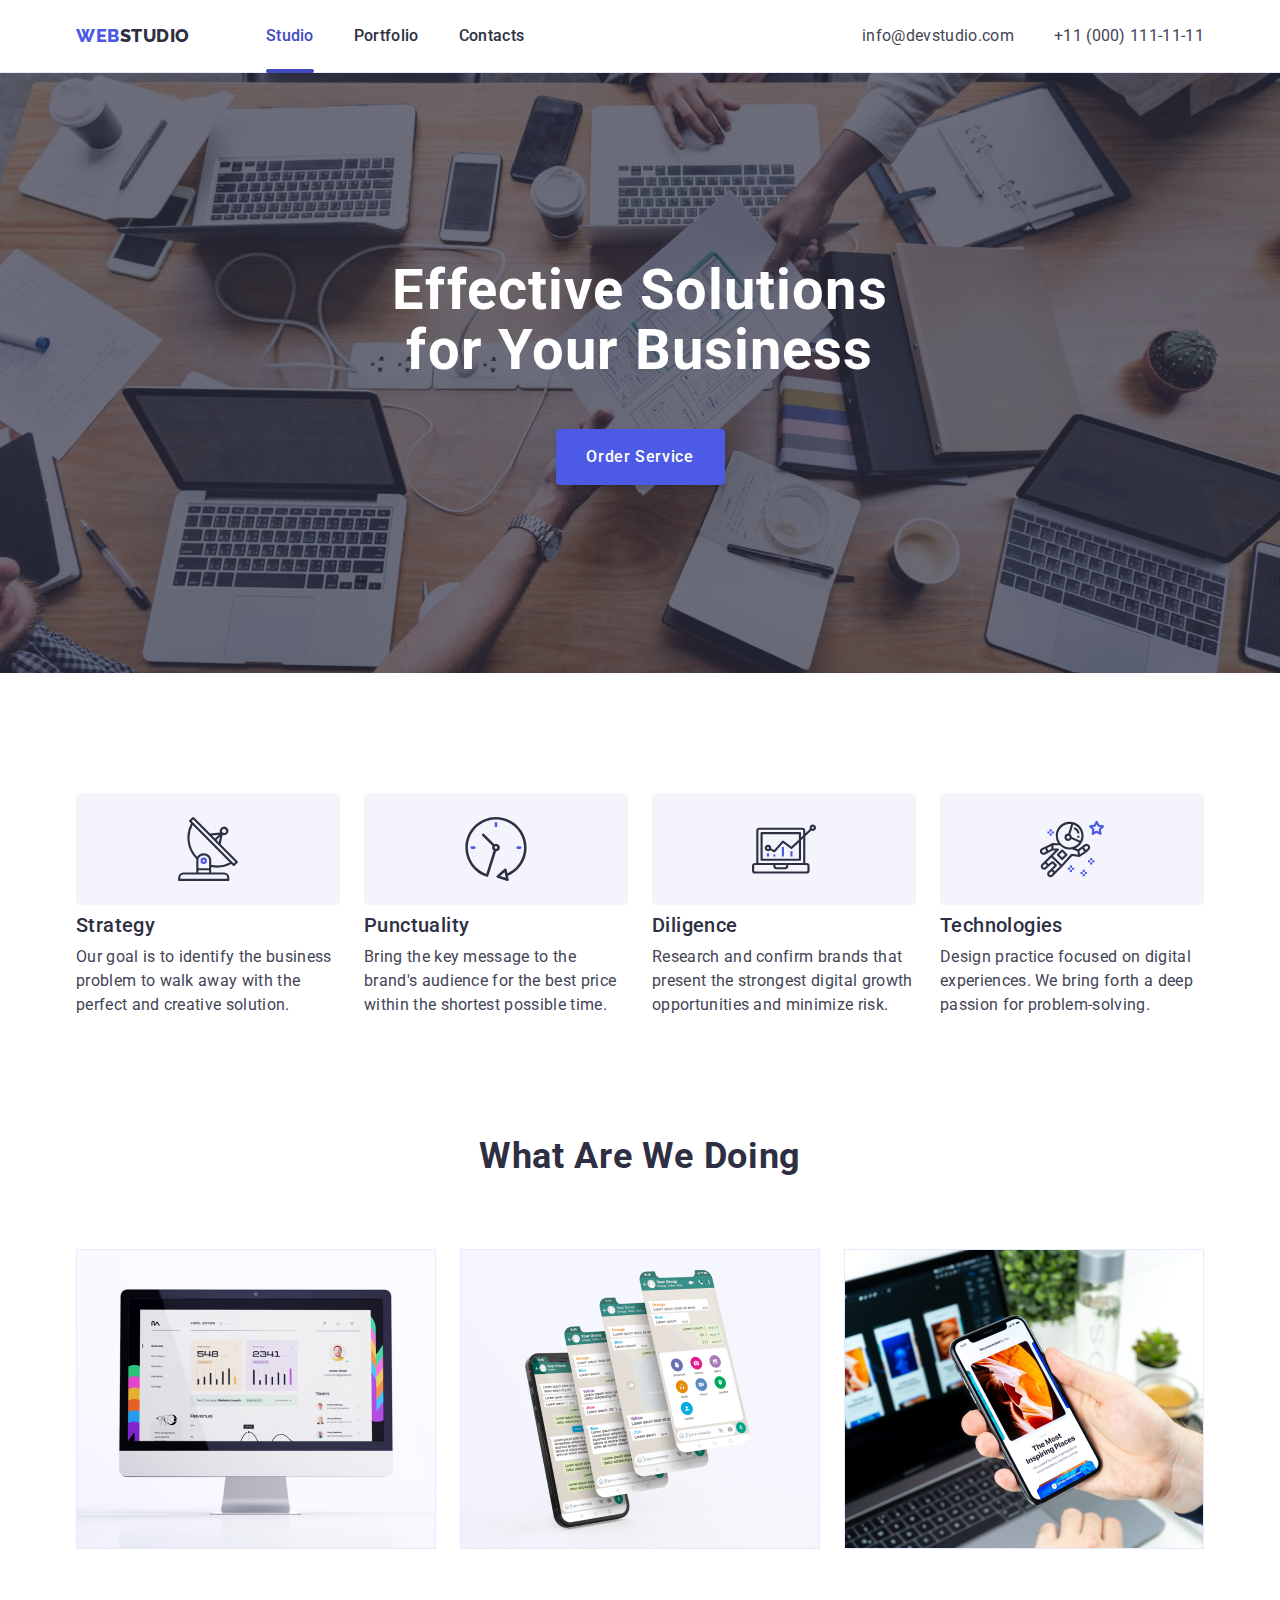
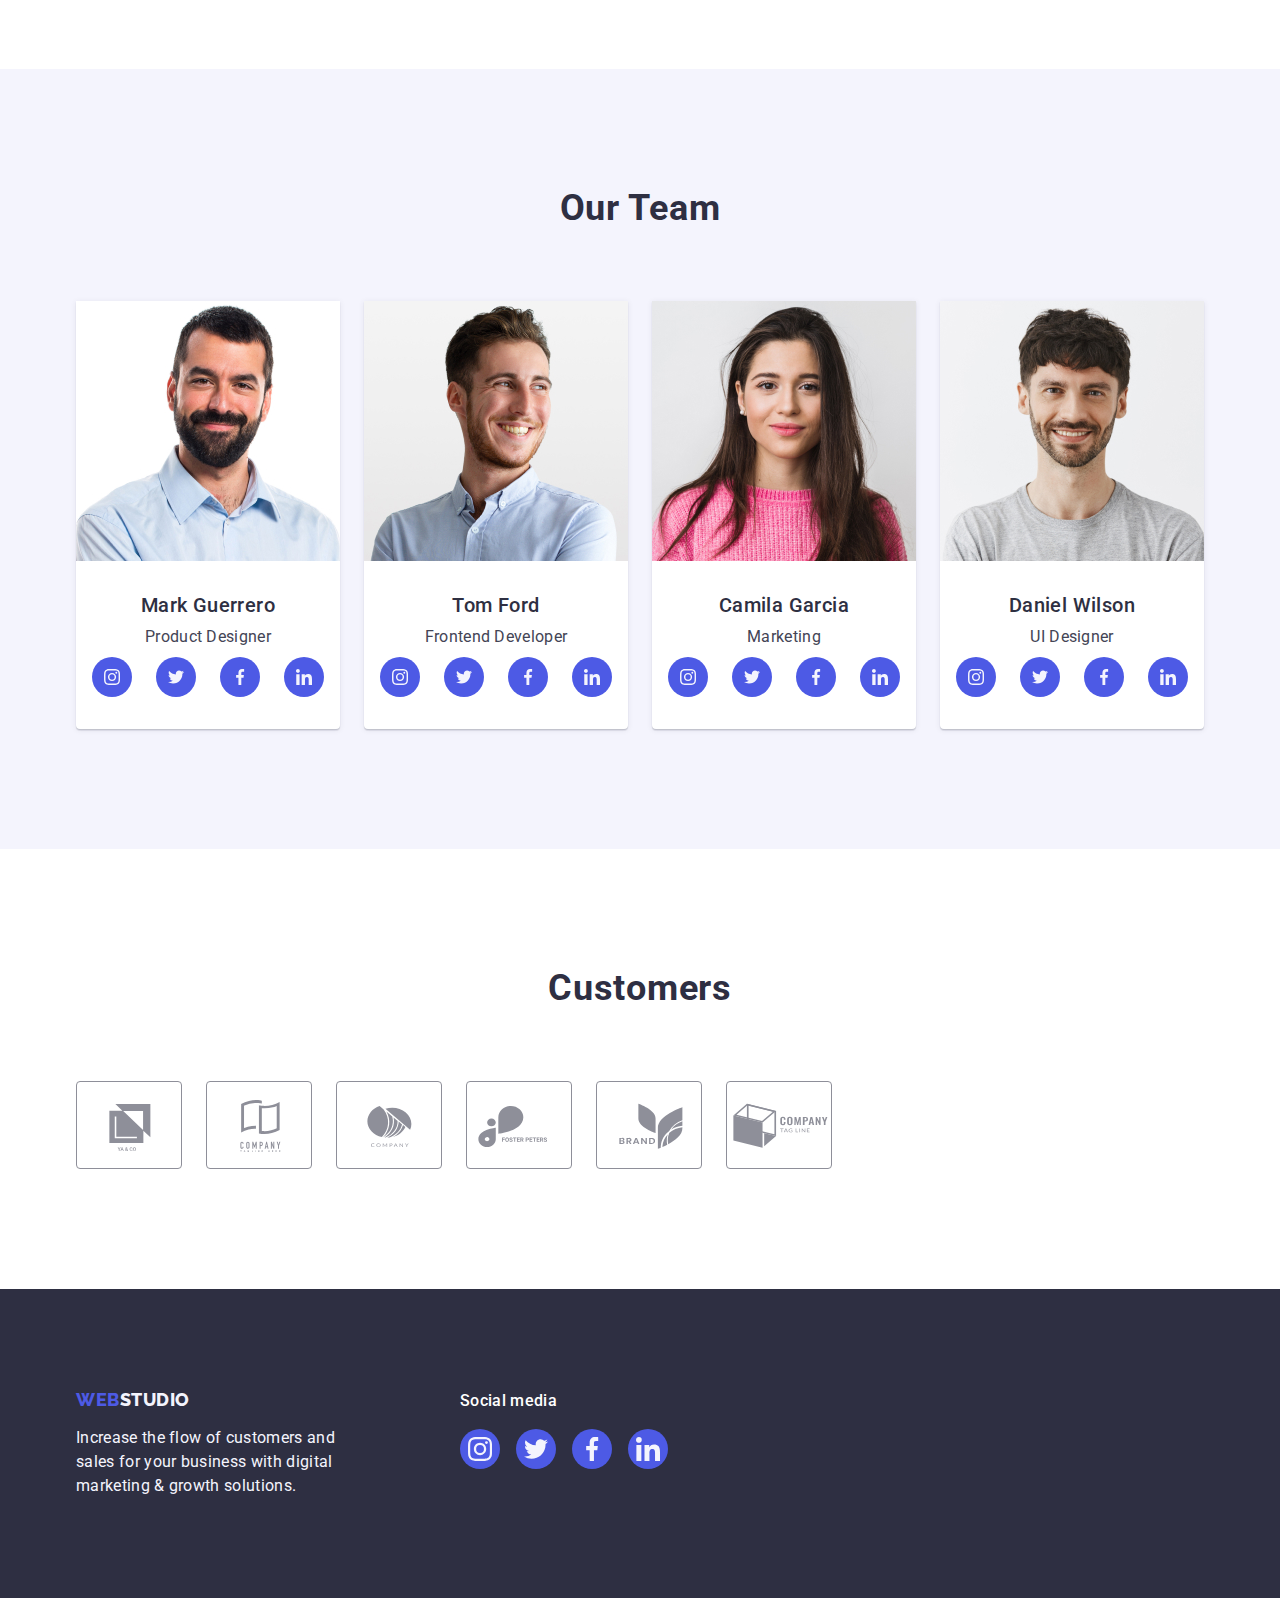
==== index.html @ c218611a "Initial commit" ====
<!DOCTYPE html>
<html lang="en">
  <head>
    <meta charset="UTF-8" />
    <meta http-equiv="X-UA-Compatible" content="IE=edge" />
    <meta name="viewport" content="width=device-width, initial-scale=1.0" />
    <link rel="stylesheet" href="https://cdnjs.cloudflare.com/ajax/libs/modern-normalize/1.0.0/modern-normalize.min.css" />
    <link rel="preconnect" href="https://fonts.googleapis.com">
    <link rel="preconnect" href="https://fonts.gstatic.com" crossorigin>
    <link href="https://fonts.googleapis.com/css2?family=Raleway:wght@800&family=Roboto:wght@400;500;700;900&display=swap" rel="stylesheet">
    <link rel="stylesheet" href="./css/styles.css">
    <title>Studio</title>
  </head>
  <body>
    <header class="header">
      <div class="container-header container">
      <nav class="header-navigation">
        <a class="header-logo link" href="./index.html">Web<span class="header-web">Studio</span></a>
        <ul class="header-list list">
          <li class="header-item"><a class="header-link link current" href="./index.html">Studio</a></li>
          <li class="header-item"><a class="header-link link" href="./portfolio.html">Portfolio</a></li>
          <li class="header-item"><a class="header-link link" href="">Contacts</a></li>
        </ul>
      </nav>
      <address class="header-address">
        <ul class="header-address-list list">
          <li class="header-address-item"><a class="header-address-link link" href="mailto:info@devstudio.com">info@devstudio.com</a></li>
          <li class="header-address-item"><a class="header-address-link link" href="tel:+110001111111">+11 (000) 111-11-11</a></li>
        </ul>
      </address>
      </div>
    </header>
    <main>
      <section class="hero">
        <div class="container">
        <h1 class="hero-text">Effective Solutions for Your Business</h1>
        <button type="button" class="studio-btn" data-modal-open>Order Service</button>
        </div>
      </section>
      <section class="criteria">
        <div class="container">
        <h2 class="visually-hidden">Criteria</h2>
        <ul class="criteria-list list">
          <li class="criteria-item">
            <div class="criteria-icon">
              <svg class="criteria-icon-item" width="64" height="64">
                <use href="./images/icons.svg#icon-antenna"></use>
              </svg>
            </div>
            <h3 class="criteria-text-top">Strategy</h3>
            <p class="criteria-text-bottom">
              Our goal is to identify the business problem to walk away with the
              perfect and creative solution.
            </p>
          </li>
          <li class="criteria-item">
            <div class="criteria-icon">
              <svg class="criteria-icon-item" width="64" height="64">
                <use href="./images/icons.svg#icon-clock"></use>
              </svg>
            </div>
            <h3 class="criteria-text-top">Punctuality</h3>
            <p class="criteria-text-bottom">
              Bring the key message to the brand's audience for the best price
              within the shortest possible time.
            </p>
          </li>
          <li class="criteria-item">
            <div class="criteria-icon">
              <svg class="criteria-icon-item" width="64" height="64">
                <use href="./images/icons.svg#icon-diagram"></use>
              </svg>
            </div>
            <h3 class="criteria-text-top">Diligence</h3>
            <p class="criteria-text-bottom">
              Research and confirm brands that present the strongest digital
              growth opportunities and minimize risk.
            </p>
          </li>
          <li class="criteria-item">
            <div class="criteria-icon">
              <svg class="criteria-icon-item" width="64" height="64">
                <use href="./images/icons.svg#icon-astronaut"></use>
              </svg>
            </div>
            <h3 class="criteria-text-top">Technologies</h3>
            <p class="criteria-text-bottom">
              Design practice focused on digital experiences. We bring forth a
              deep passion for problem-solving.
            </p>
          </li>
        </ul>
        </div>
      </section>
      <section class="works">
        <div class="container">
        <h2 class="works-text">What are we doing</h2>
        <ul class="works-list list">
          <li class="works-list-item">
            <img
              src="./images/img1.jpg"
              alt="Application on a computer"
              width="360"
            />
          </li>
          <li class="works-list-item">
            <img src="./images/img2.jpg" alt="Chat on the phone" width="360" />
          </li>
          <li class="works-list-item">
            <img
              src="./images/img3.jpg"
              alt="Open site on the phone"
              width="360"
            />
          </li>
        </ul>
        </div>
      </section>
      <section class="ourteam">
        <div class="container">
        <h2 class="ourteam-text-top">Our Team</h2>
        <ul class="ourteam-list list">
          <li class="ourteam-item">
            <img src="./images/img4.jpg" alt="Mark Guerrero" width="264" />
            <div class="container-workers">
            <h3 class="ourteam-text">Mark Guerrero</h3>
            <p class="ourteam-text-bottom">Product Designer</p>
            <ul class="ourteam-soc-list list">
              <li class="ourteam-soc-item">
                <a href="" 
                class="ourteam-soc-link link" 
                target="_blank" 
                rel="noopener noreferrer">
                <svg class="ourteam-soc-icon" width="16" height="16">
                  <use href="./images/icons.svg#icon-instagram"></use>
                </svg>
              </a>
              </li>
              <li class="ourteam-soc-item">
              <a href="" 
                class="ourteam-soc-link link" 
                target="_blank" 
                rel="noopener noreferrer">
                <svg class="ourteam-soc-icon" width="16" height="16">
                  <use href="./images/icons.svg#icon-twitter"></use>
                </svg>
              </a>
              </li>
              <li class="ourteam-soc-item">
                <a href="" 
                class="ourteam-soc-link link" 
                target="_blank" 
                rel="noopener noreferrer">
                <svg class="ourteam-soc-icon" width="16" height="16">
                  <use href="./images/icons.svg#icon-facebook"></use>
                </svg>
              </a>
              </li>
              <li class="ourteam-soc-item">
                <a href="" 
                class="ourteam-soc-link link" 
                target="_blank" 
                rel="noopener noreferrer">
                <svg class="ourteam-soc-icon" width="16" height="16">
                  <use href="./images/icons.svg#icon-linkedin"></use>
                </svg>
              </a>
              </li>
            </ul>
            </div>
          </li>
          <li class="ourteam-item">
            <img src="./images/img5.jpg" alt="Tom Ford" width="264" />
            <div class="container-workers">
            <h3 class="ourteam-text">Tom Ford</h3>
            <p class="ourteam-text-bottom">Frontend Developer</p>
            <ul class="ourteam-soc-list list">
              <li class="ourteam-soc-item">
                <a href="" class="ourteam-soc-link link" target="_blank" rel="noopener noreferrer">
                  <svg class="ourteam-soc-icon" width="16" height="16">
                    <use href="./images/icons.svg#icon-instagram"></use>
                  </svg>
                </a>
              </li>
              <li class="ourteam-soc-item">
                <a href="" class="ourteam-soc-link link" target="_blank" rel="noopener noreferrer">
                  <svg class="ourteam-soc-icon" width="16" height="16">
                    <use href="./images/icons.svg#icon-twitter"></use>
                  </svg>
                </a>
              </li>
              <li class="ourteam-soc-item">
                <a href="" class="ourteam-soc-link link" target="_blank" rel="noopener noreferrer">
                  <svg class="ourteam-soc-icon" width="16" height="16">
                    <use href="./images/icons.svg#icon-facebook"></use>
                  </svg>
                </a>
              </li>
              <li class="ourteam-soc-item">
                <a href="" class="ourteam-soc-link link" target="_blank" rel="noopener noreferrer">
                  <svg class="ourteam-soc-icon" width="16" height="16">
                    <use href="./images/icons.svg#icon-linkedin"></use>
                  </svg>
                </a>
              </li>
            </ul>
            </div>
          </li>
          <li class="ourteam-item">
            <img src="./images/img6.jpg" alt="Camila Garcia" width="264" />
            <div class="container-workers">
            <h3 class="ourteam-text">Camila Garcia</h3>
            <p class="ourteam-text-bottom">Marketing</p>
            <ul class="ourteam-soc-list list">
              <li class="ourteam-soc-item">
                <a href="" class="ourteam-soc-link link" target="_blank" rel="noopener noreferrer">
                  <svg class="ourteam-soc-icon" width="16" height="16">
                    <use href="./images/icons.svg#icon-instagram"></use>
                  </svg>
                </a>
              </li>
              <li class="ourteam-soc-item">
                <a href="" class="ourteam-soc-link link" target="_blank" rel="noopener noreferrer">
                  <svg class="ourteam-soc-icon" width="16" height="16">
                    <use href="./images/icons.svg#icon-twitter"></use>
                  </svg>
                </a>
              </li>
              <li class="ourteam-soc-item">
                <a href="" class="ourteam-soc-link link" target="_blank" rel="noopener noreferrer">
                  <svg class="ourteam-soc-icon" width="16" height="16">
                    <use href="./images/icons.svg#icon-facebook"></use>
                  </svg>
                </a>
              </li>
              <li class="ourteam-soc-item">
                <a href="" class="ourteam-soc-link link" target="_blank" rel="noopener noreferrer">
                  <svg class="ourteam-soc-icon" width="16" height="16">
                    <use href="./images/icons.svg#icon-linkedin"></use>
                  </svg>
                </a>
              </li>
            </ul>
            </div>
          </li>
          <li class="ourteam-item">
            <img src="./images/img7.jpg" alt="Daniel Wilson" width="264" />
            <div class="container-workers">
            <h3 class="ourteam-text">Daniel Wilson</h3>
            <p class="ourteam-text-bottom">UI Designer</p>
            <ul class="ourteam-soc-list list">
              <li class="ourteam-soc-item">
                <a href="" class="ourteam-soc-link link" target="_blank" rel="noopener noreferrer">
                  <svg class="ourteam-soc-icon" width="16" height="16">
                    <use href="./images/icons.svg#icon-instagram"></use>
                  </svg>
                </a>
              </li>
              <li class="ourteam-soc-item">
                <a href="" class="ourteam-soc-link link" target="_blank" rel="noopener noreferrer">
                  <svg class="ourteam-soc-icon" width="16" height="16">
                    <use href="./images/icons.svg#icon-twitter"></use>
                  </svg>
                </a>
              </li>
              <li class="ourteam-soc-item">
                <a href="" class="ourteam-soc-link link" target="_blank" rel="noopener noreferrer">
                  <svg class="ourteam-soc-icon" width="16" height="16">
                    <use href="./images/icons.svg#icon-facebook"></use>
                  </svg>
                </a>
              </li>
              <li class="ourteam-soc-item">
                <a href="" class="ourteam-soc-link link" target="_blank" rel="noopener noreferrer">
                  <svg class="ourteam-soc-icon" width="16" height="16">
                    <use href="./images/icons.svg#icon-linkedin"></use>
                  </svg>
                </a>
              </li>
            </ul>
            </div>
          </li>
        </ul>
        </div>
      </section>
      <section class="customers">
        <div class="container">
        <h2 class="customers-text">Customers</h2>
            <ul class="customers-list list">
              <li class="customers-item">
                <a href="" class="customers-link link" target="_blank" rel="noopener noreferrer">
                  <svg class="customers-icon" width="104" height="56">
                    <use href="./images/icons.svg#icon-Logo"></use>
                  </svg>
                </a>
              </li>
              <li class="customers-item">
                <a href="" class="customers-link link" target="_blank" rel="noopener noreferrer">
                  <svg class="customers-icon" width="104" height="56">
                    <use href="./images/icons.svg#icon-Logo-1"></use>
                  </svg>
                </a>
              </li>
              <li class="customers-item">
                <a href="" class="customers-link link" target="_blank" rel="noopener noreferrer">
                  <svg class="customers-icon" width="104" height="56">
                    <use href="./images/icons.svg#icon-Logo-2"></use>
                  </svg>
                </a>
              </li>
              <li class="customers-item">
                <a href="" class="customers-link link" target="_blank" rel="noopener noreferrer">
                  <svg class="customers-icon" width="104" height="56">
                    <use href="./images/icons.svg#icon-Logo-3"></use>
                  </svg>
                </a>
              </li>
              <li class="customers-item">
                <a href="" class="customers-link link" target="_blank" rel="noopener noreferrer">
                  <svg class="customers-icon" width="104" height="56">
                    <use href="./images/icons.svg#icon-Logo-4"></use>
                  </svg>
                </a>
              </li>
              <li class="customers-item">
                <a href="" class="customers-link link" target="_blank" rel="noopener noreferrer">
                  <svg class="customers-icon" width="104" height="56">
                    <use href="./images/icons.svg#icon-Logo-5"></use>
                  </svg>
                </a>
              </li>
            </ul>
        </div>
      </section>
    </main>
    <footer class="footer">
      <div class="container-footer container">
      <div class="container-footer-logo">
      <a class="footer-logo link" href="./index.html">Web<span class="footer-web">Studio</span></a>
      <p class="footer-text">
        Increase the flow of customers and sales for your business with digital
        marketing & growth solutions.
      </p>
      </div>
      <div class="container-footer-social">
      <p class="footer-text-bottom">Social media</p>
            <ul class="footer-soc-list list">
              <li class="footer-soc-item">
                <a href="" class="footer-soc-link link" target="_blank" rel="noopener noreferrer">
                  <svg class="footer-soc-icon" width="24" height="24">
                    <use href="./images/icons.svg#icon-instagram"></use>
                  </svg>
                </a>
              </li>
              <li class="footer-soc-item">
                <a href="" class="footer-soc-link link" target="_blank" rel="noopener noreferrer">
                  <svg class="footer-soc-icon" width="24" height="24">
                    <use href="./images/icons.svg#icon-twitter"></use>
                  </svg>
                </a>
              </li>
              <li class="footer-soc-item">
                <a href="" class="footer-soc-link link" target="_blank" rel="noopener noreferrer">
                  <svg class="footer-soc-icon" width="24" height="24">
                    <use href="./images/icons.svg#icon-facebook"></use>
                  </svg>
                </a>
              </li>
              <li class="footer-soc-item">
                <a href="" class="footer-soc-link link" target="_blank" rel="noopener noreferrer">
                  <svg class="footer-soc-icon" width="24" height="24">
                    <use href="./images/icons.svg#icon-linkedin"></use>
                  </svg>
                </a>
              </li>
            </ul>
      </div>
      </div>
    </footer>
    <div class="backdrop is-hidden" data-modal>
      <div class="modal">
        <button type="button" class="modal-close" data-modal-close>
          <svg class="modal-icon" width="8" height="8">
          <use href="./images/icons.svg#icon-close"></use>
        </svg>
      </button>
      </div>
    </div>
    <script src="./js/modal.js"></script>
  </body>
</html>
---- css/styles.css ----
:root {
    --title-color:#2E2F42;
    --logo-color: #4D5AE5;
    --white-color: #FFFFFF;
    --text-color: #F4F4FD;
    --background-color: #404BBF;
    --adress-color: #434455;
    --btn-color: #e7e9fc;
    --customers-color: #8E8F99;
    --footer-icon: #31D0AA;
    --modal-color: #FCFCFC;
}
body {
    font-family: 'Roboto', sans-serif;
    background-color: var(--white-color);
    color: var(--adress-color);
}
p, h1, h2, h3, h4, h5, h6 {
    margin: 0;
}
ul, ol {
    margin: 0;
    padding: 0;
}
img {
    display: block;
    max-width: 100%;
    height: auto;
}
.visually-hidden {
    position: absolute;
    width: 1px;
    height: 1px;
    margin: -1px;
    border: 0;
    padding: 0;
    white-space: nowrap;
    clip-path: inset(100%);
    clip: rect(0 0 0 0);
    overflow: hidden;
}
.list {
    list-style: none;
}
.link {
    text-decoration: none;
}
/* Header */
.header {
    border-bottom: 1px solid var(--btn-color);
    box-shadow: 0px 2px 1px rgba(46, 47, 66, 0.08), 0px 1px 1px rgba(46, 47, 66, 0.16), 0px 1px 6px rgba(46, 47, 66, 0.08);
}
.container-header {
    display: flex;
    align-items: center;
}
.header-navigation {
    display: flex;
    align-items: center;
}
.header-item:last-child {
    margin-right: 0;
}
.container{
    width: 1158px;
    padding-left: 15px;
    padding-right: 15px;
    margin: 0 auto;
}
.header-logo {
    margin-right: 76px;
    font-family: 'Raleway', sans-serif;
    font-weight: 800;
    font-size: 18px;
    line-height: 1.17;
    letter-spacing: 0.03em;
    text-transform: uppercase;
    color: var(--logo-color);
    padding: 24px 0;
}
.header-web {
    font-family: 'Raleway', sans-serif;
    font-weight: 800;
    font-size: 18px;
    line-height: 1.17;
    letter-spacing: 0.03em;
    text-transform: uppercase;
    color: var(--title-color);
}
.header-link {
    font-weight: 500;
    font-size: 16px;
    line-height: 1.5;
    letter-spacing: 0.02em;
    color: var(--title-color);
    padding: 24px 0;
    display: block;
    position: relative;
    transition: color 250ms cubic-bezier(0.4, 0, 0.2, 1);
}
.header-link.current:after {
    content: '';
    position: absolute;
    width: 100%;
    left: 0;
    bottom: -1px;
    height: 4px;
    background-color: var(--background-color);
    border-radius: 2px;
}
.header-list{
    display: flex;
    gap: 40px;
}
/* Navigation */
.header-link:hover, .header-link:focus, .header-link.current {
    color:var(--background-color);
}
.header-address-list {
    display: flex;
    gap: 40px;
}
.header-address{
    display: flex;
    margin-left: auto;
    font-style: normal;
    
}
.header-address-link {
    font-size: 16px;
    line-height: 1.5;
    letter-spacing: 0.02em;
    color: var(--adress-color);
    transition: color 250ms cubic-bezier(0.4, 0, 0.2, 1);
}
.header-address-link:hover, .header-address-link:focus {
    color: var(--background-color); 
}
/* Hero */
.hero {
    max-width: 1440px;
    padding: 188px 0;
    margin-left: auto;
    margin-right: auto;
    min-height: 600px;
    background: var(--title-color);
    padding-top: 188px;
    background-image: linear-gradient(rgba(46, 47, 66, 0.7), rgba(46, 47, 66, 0.7)), url(../images/hero-bg.jpg);
    background-repeat: no-repeat;
    background-position: center;
    background-size: cover;
}
.hero-text {
    max-width: 496px;
    font-size: 56px;
    line-height: 1.07;
    letter-spacing: 0.02em;
    color: var(--white-color);
    text-align: center;
    margin: 0 auto;
}
.studio-btn {
    display: block;
    margin: 0 auto;
    margin-top: 48px;
    min-width: 169px;
    height: 56px;
    border: none;
    font-family: inherit;
    font-weight: 500;
    font-size: 16px;
    line-height: 1.5;
    letter-spacing: 0.04em;
    color: var(--white-color);
    background-color: var(--logo-color);
    cursor: pointer;
    box-shadow: 0px 4px 4px rgba(0, 0, 0, 0.15);
    border-radius: 4px;
    transition: background-color 250ms cubic-bezier(0.4, 0, 0.2, 1);
}
.studio-btn:hover, .studio-btn:focus {
    background: var(--background-color);
    transition: background-color 250ms cubic-bezier(0.4, 0, 0.2, 1);
}


/* Criteria */
.criteria {
    padding: 120px 0;
}
.criteria-list {
    display: flex;
    align-items: flex-start;
    gap: 24px;
}
.criteria-item {
    width: calc((100% - 72px) / 4);
}
.criteria-icon {
    display: flex;
    align-items: center;
    justify-content: center;
    height: 112px;
    background-color: var(--text-color);
    border-radius: 4px;
    margin-bottom: 8px;
}
.criteria-text-top {
    font-weight: 500;
    font-size: 20px;
    line-height: 1.2;
    letter-spacing: 0.02em;
    color: var(--title-color);
    margin-bottom: 8px;
}
.criteria-text-bottom {
    font-size: 16px;
    line-height: 1.5;
    letter-spacing: 0.02em;
}
/* Works */
.works {
    padding-bottom: 120px;
}
.container-workers {
    padding: 32px 16px;
}
.works-text {
    margin-bottom: 72px;
    font-weight: 700;
    font-size: 36px;
    line-height: 1.11;
    text-align: center;
    letter-spacing: 0.02em;
    text-transform: capitalize;
    color: var(--title-color);
}
.works-list {
    display: flex;
    gap: 24px;
}
.works-list-item {
    width: calc((100%-48px)/3);
}
/* Our Team */
.ourteam {
    background: var(--text-color);
    padding: 120px 0;
}
.ourteam-text-top {
    margin-bottom: 72px;
    font-size: 36px;
    line-height: 1.11;
    text-align: center;
    letter-spacing: 0.02em;
    text-transform: capitalize;
    color: var(--title-color);
}
.ourteam-list {
    display: flex;
    gap: 24px;
}
.ourteam-item {
    width: calc((100% - 72px) / 4);
    border-radius: 0px 0px 4px 4px;
    background: var(--white-color);
    box-shadow: 0px 1px 6px rgba(46, 47, 66, 0.08), 0px 1px 1px rgba(46, 47, 66, 0.16), 0px 2px 1px rgba(46, 47, 66, 0.08);
    border-radius: 0px 0px 4px 4px;
    transition: background-color 250ms cubic-bezier(0.4, 0, 0.2, 1);
}
.ourteam-text {
    margin-bottom: 8px;
    font-weight: 500;
    font-size: 20px;
    line-height: 1.2;
    text-align: center;
    letter-spacing: 0.02em;
    color: var(--title-color);
}
.ourteam-text-bottom {
    font-size: 16px;
    line-height: 1.5;
    text-align: center;
    letter-spacing: 0.02em;
    margin-bottom: 8px;
}
.ourteam-soc-list {
    display: flex;
    justify-content: center;
    gap: 24px;
}
.ourteam-soc-item {
    width: 40px;
    height: 40px;
}
.ourteam-soc-icon {
    fill: var(--text-color);
}
.ourteam-soc-link {
    width: 100%;
    height: 100%;
    background-color: var(--logo-color);
    border-radius: 50%;
    display: flex;
    align-items: center;
    justify-content: center;
    transition: background-color 250ms cubic-bezier(0.4, 0, 0.2, 1);
}
.ourteam-soc-link:hover, .ourteam-soc-link:focus {
    background-color: var(--background-color);
}
/* Customers */
.customers {
    padding: 120px 0;
}
.customers-text {
    margin-bottom: 72px;
    font-size: 36px;
    line-height: 1.11;
    text-align: center;
    letter-spacing: 0.02em;
    text-transform: capitalize;
    color: var(--title-color);
}
.customers-list {
    display: flex;
    gap: 24px;
}
.customers-item {
    width: calc((100%-120px) / 6);
    height: 88px;
}
.customers-link {
    width: 100%;
    height: 100%;
    border: 1px solid var(--customers-color);
    border-radius: 4px;
    display: flex;
    align-items: center;
    justify-content: center;
    color: var(--customers-color);
    transition: border-color 250ms cubic-bezier(0.4, 0, 0.2, 1), color 250ms cubic-bezier(0.4, 0, 0.2, 1);
}
.customers-link:hover, .customers-link:focus {
    border-color: var(--background-color);
    color: var(--background-color);
}
.customers-icon {
    fill: currentColor;
}
/* Footer */
.footer {
    padding-top: 100px;
    padding-bottom: 100px;
    background: var(--title-color);
    display: flex;
}
.container-footer {
    display: flex;
    align-items: baseline;
}
.container-footer-logo {
    margin-right: 120px;
}
.footer-logo {
    display: inline-block;
    margin-bottom: 16px;
    font-family: 'Raleway', sans-serif;
    font-weight: 800;
    font-size: 18px;
    line-height: 1.17;
    letter-spacing: 0.03em;
    text-transform: uppercase;
    color: var(--logo-color);
}
.footer-web {
    font-family: 'Raleway', sans-serif;
    font-weight: 800;
    font-size: 18px;
    line-height: 1.17;
    letter-spacing: 0.03em;
    text-transform: uppercase;
    color: var(--text-color);
}
.footer-text {
    font-size: 16px;
    line-height: 1.5;
    letter-spacing: 0.02em;
    color: var(--text-color);
    max-width: 264px;
}
.footer-text-bottom {
    font-weight: 500;
    font-size: 16px;
    line-height: 1.5;
    letter-spacing: 0.02em;
    color: var(--white-color);
    margin-bottom: 16px;
}
.footer-soc-list {
    display: flex;
    gap: 16px;
}
.footer-soc-item {
    width: 40px;
    height: 40px;
    transition: background-color 250ms cubic-bezier(0.4, 0, 0.2, 1);
}
.footer-soc-link {
    width: 100%;
    height: 100%;
    background-color: var(--logo-color);
    border-radius: 50%;
    display: flex;
    align-items: center;
    justify-content: center;
    transition: background-color 250ms cubic-bezier(0.4, 0, 0.2, 1);
}
.footer-soc-icon {
    fill: var(--text-color);
}
.footer-soc-link:hover, .footer-soc-link:focus {
    background-color: var(--footer-icon);
}
/* Fitters */
.fitters {
    padding-top: 96px;
    padding-bottom: 120px;
}
.fitters-button-list {
    display: flex;
    justify-content: center;
    gap: 24px;
    margin-bottom: 72px;
}
.fitters-button:hover, .fitters-button:focus {
    box-shadow: 0px 3px 1px rgba(0, 0, 0, 0.1), 0px 2px 1px rgba(0, 0, 0, 0.08), 0px 2px 2px rgba(0, 0, 0, 0.12);
    background-color: var(--background-color);
    color: var(--white-color);
    border: 1px solid transparent;
}
.fitters-button {
    background-color: var(--text-color);
    font-weight: 500;
    font-size: 16px;
    line-height: 1.5;
    text-align: center;
    letter-spacing: 0.04em;
    color: var(--logo-color);
    cursor: pointer;
    padding: 12px 24px;
    border: 1px solid var(--btn-color);
    border-radius: 4px;
    transition: color 250ms cubic-bezier(0.4, 0, 0.2, 1),
        background-color 250ms cubic-bezier(0.4, 0, 0.2, 1),
        border-color 250ms cubic-bezier(0.4, 0, 0.2, 1),
        box-shadow 250ms cubic-bezier(0.4, 0, 0.2, 1);
}
.fitters-list {
    display: flex;
    flex-wrap: wrap;
    column-gap: 24px;
    row-gap: 48px; 
}
.fitters-item {
    width: calc((100% - 48px) / 3);
}
.fitters-link {
    display: block;
    transition: box-shadow 250ms cubic-bezier(0.4, 0, 0.2, 1);
}
.fitters-link:focus, .fitters-link:hover {
    box-shadow: 0px 1px 6px rgba(46, 47, 66, 0.08), 0px 1px 1px rgba(46, 47, 66, 0.16), 0px 2px 1px rgba(46, 47, 66, 0.08);
}
.fitters-link:focus .fitters-cover-text, .fitters-link:hover .fitters-cover-text {
    transform: translateY(0);
}
.app {
    padding: 32px 16px;
    border: 1px solid var(--btn-color);
    border-top: none;
}
.fitters-text-top {
    font-weight: 500;
    font-size: 20px;
    line-height: 1.2;
    letter-spacing: 0.02em;
    color: var(--title-color);
    margin-bottom: 8px;
}
.fitters-text-bottom {
    font-size: 16px;
    line-height: 1.5;
    letter-spacing: 0.02em;
    color: var(--adress-color);
}
.fitters-cover-text {
    padding: 40px 32px;
    position: absolute;
    top: 0;
    color: var(--text-color);
    font-size: 16px;
    line-height: 1.5;
    letter-spacing: 0.02em;
    background-color: var(--logo-color);
    height: 100%;
    transform: translateY(100%);
    transition: transform 250ms cubic-bezier(0.4, 0, 0.2, 1);
}
.fitters-cover-wrap {
    position: relative;
    overflow: hidden;    
}
/* Modal */
.backdrop {
    position: fixed;
    width: 100%;
    height: 100%;
    background-color: rgba(46, 47, 66, 0.4);
    top: 0;
    transition: opacity 250ms cubic-bezier(0.4, 0, 0.2, 1), visibility 250ms cubic-bezier(0.4, 0, 0.2, 1);
}
.modal {
    position: absolute;
    top: 50%;
    left: 50%;
    transform: translate(-50%, -50%) scale(1);
    transition: transform 250ms cubic-bezier(0.4, 0, 0.2, 1);
    min-width: 408px;
    min-height: 584px;
    background-color: var(--modal-color);
    box-shadow: 0px 1px 1px rgba(0, 0, 0, 0.14), 0px 1px 3px rgba(0, 0, 0, 0.12), 0px 2px 1px rgba(0, 0, 0, 0.2);
    border-radius: 4px;
    padding: 24px;
}
.backdrop.is-hidden.modal {
    transform: translate(-50%, -50%) scale(0);
}
.modal-icon {
    fill: var(--title-color);
    transition: fill 250ms cubic-bezier(0.4, 0, 0.2, 1);
}
.modal-icon:hover, .modal-icon:focus {
    fill: var(--white-color);
}
.modal-close {
    position: absolute;
    top: 24px;
    right: 24px;
    height: 24px;
    width: 24px;
    background-color: var(--btn-color);
    border: 1px solid rgba(0, 0, 0, 0.1);
    border-radius: 50%;
    padding: 0;
    cursor: pointer;
    display: flex;
    align-items: center;
    justify-content: center;
    margin-left: auto;
    transition: background-color 250ms cubic-bezier(0.4, 0, 0.2, 1), border 250ms cubic-bezier(0.4, 0, 0.2, 1);
}
.modal-close:hover, .modal-close:focus {
    background-color: var(--background-color);
    border: none;
}
.modal-close:focus .modal-icon,.modal-close:hover .modal-icon {
    fill: var(--white-color);
}
.is-hidden {
    visibility: hidden;
    opacity: 0;
    pointer-events: none;
}
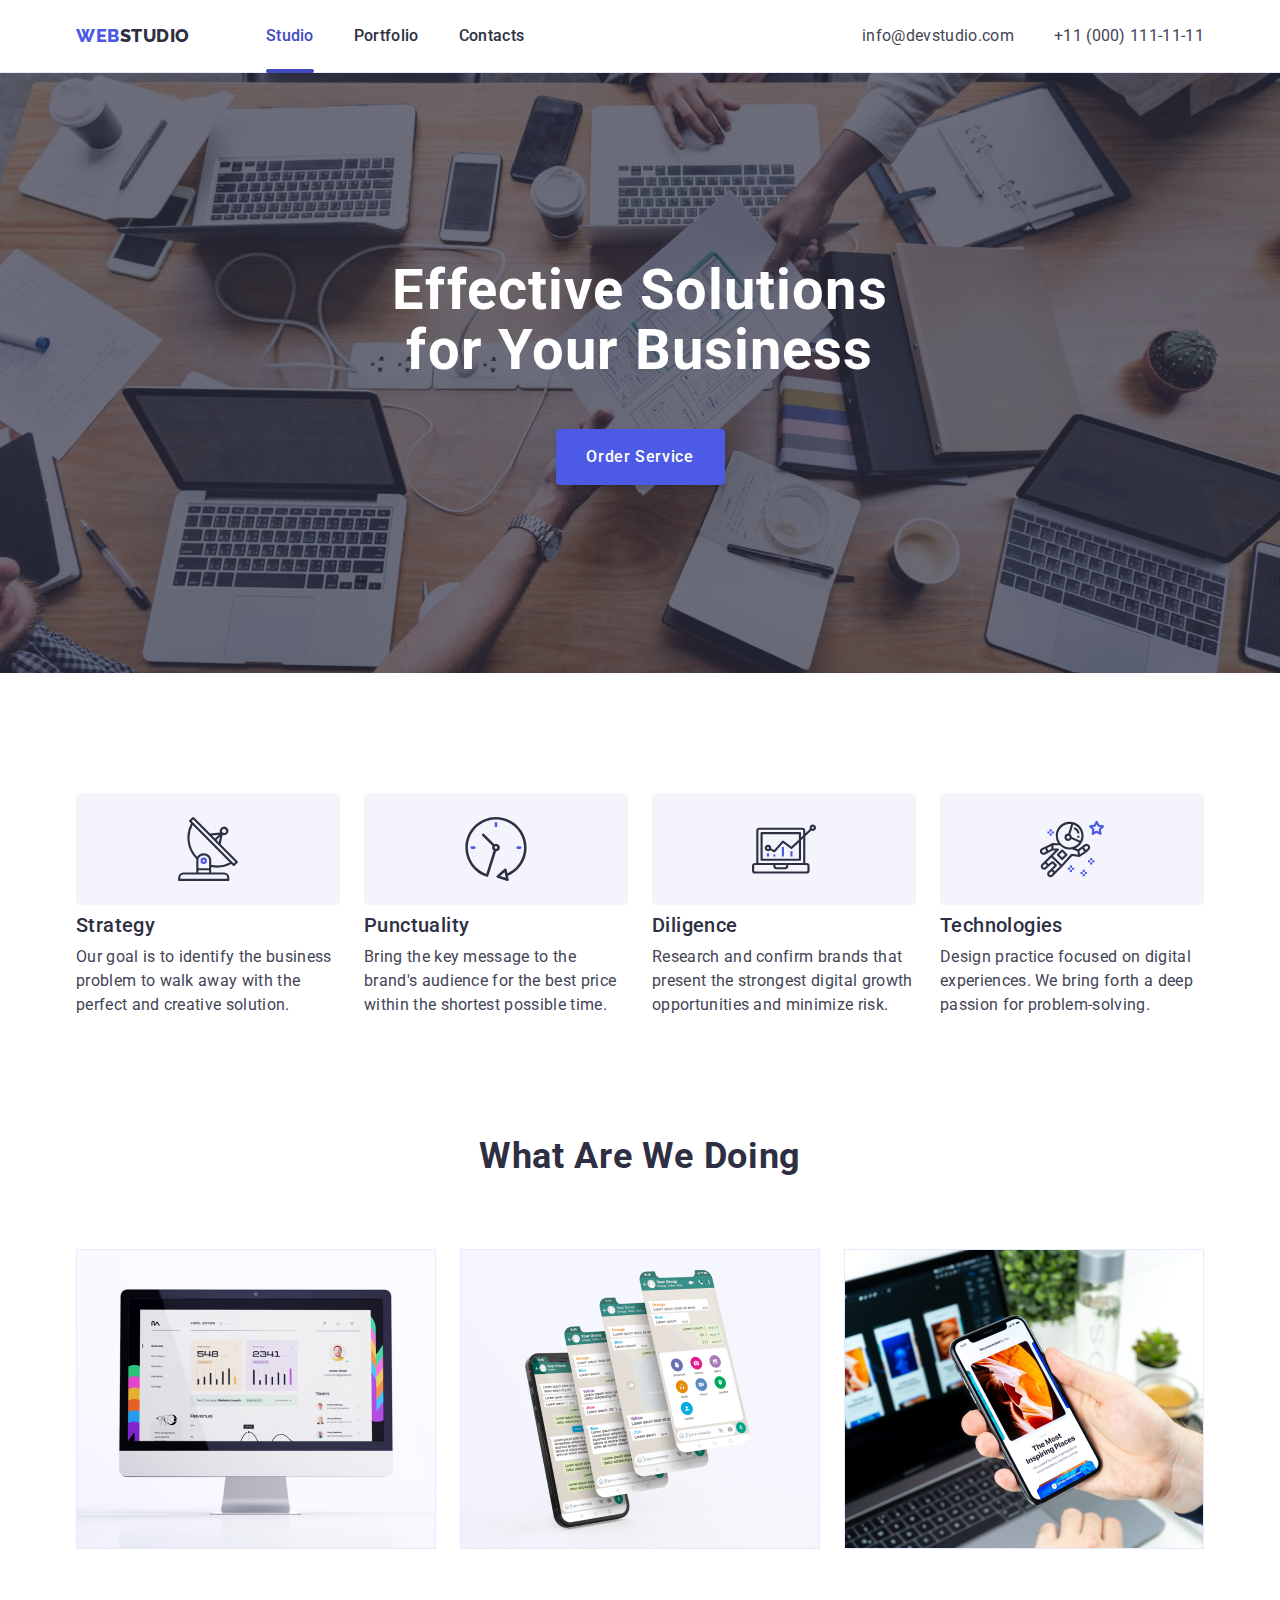
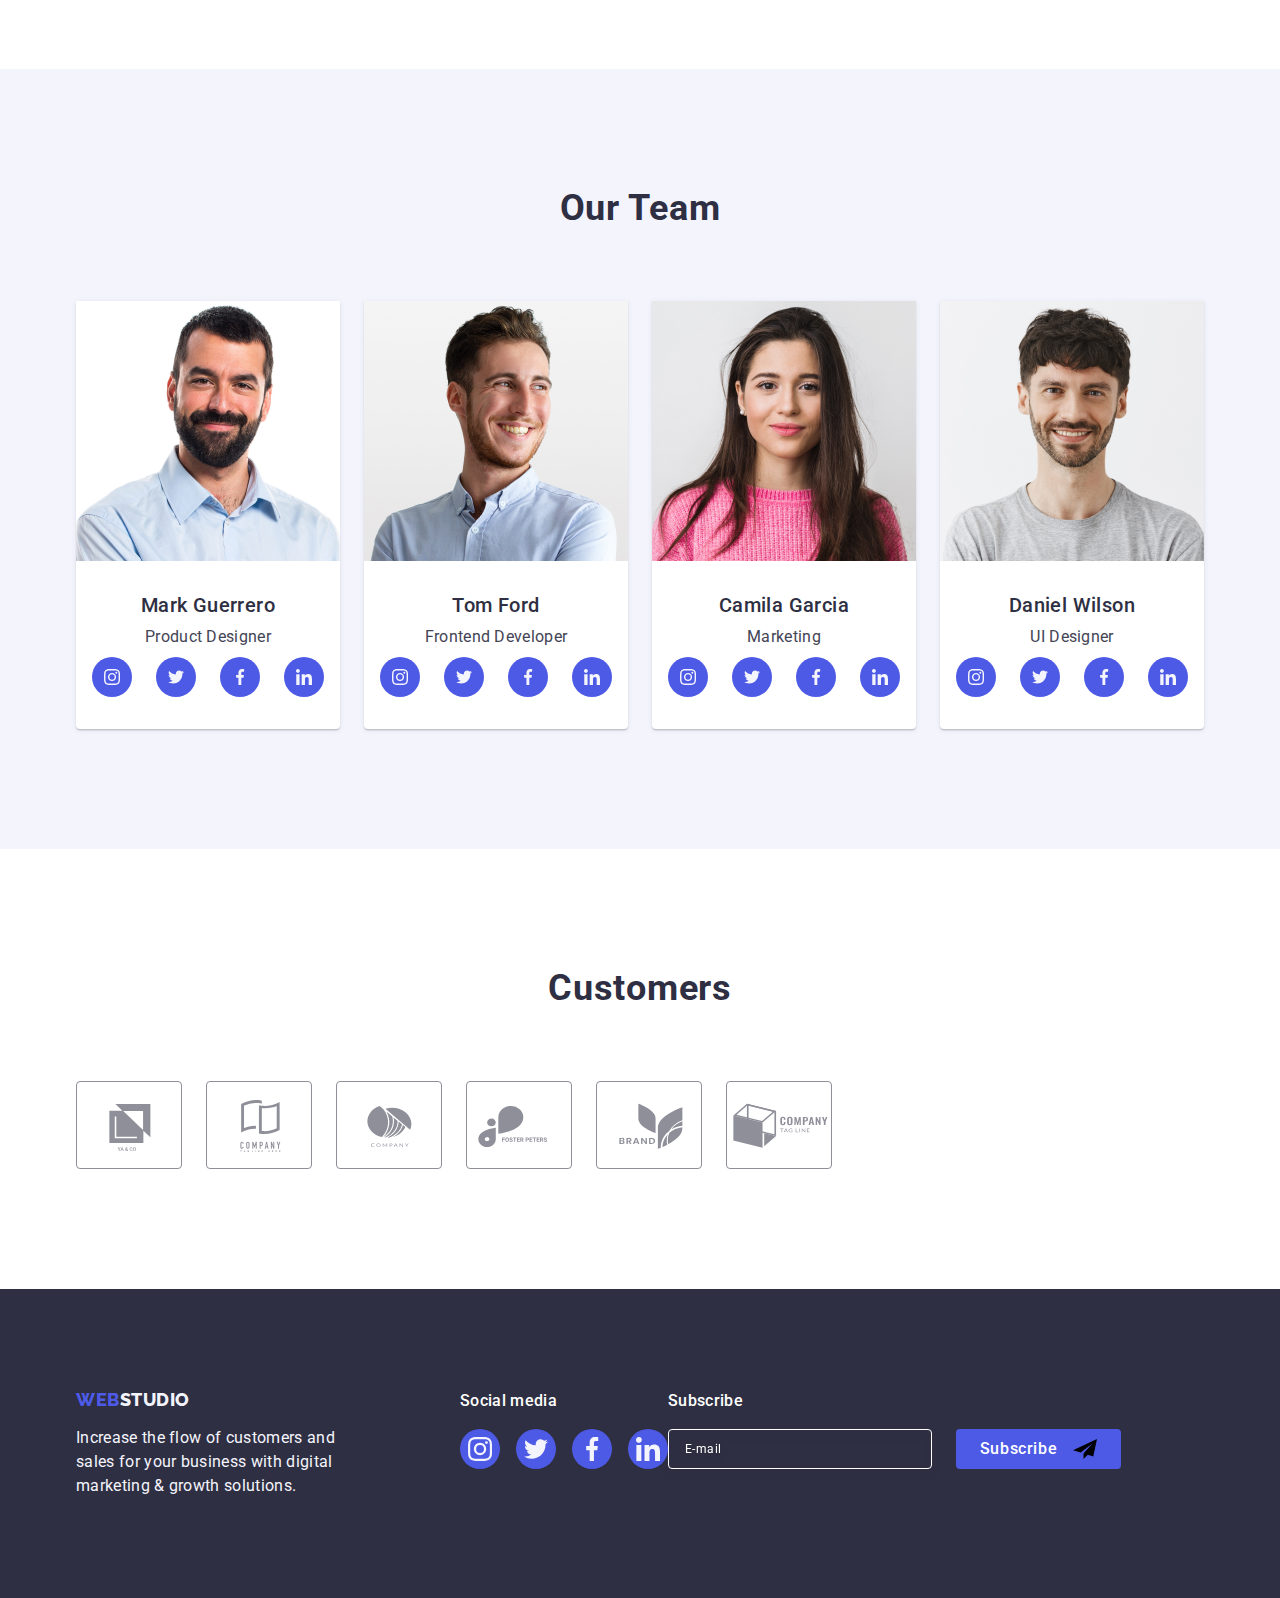
==== commit fe132edf: "fix" ====
--- a/index.html
+++ b/index.html
@@ -375,6 +375,20 @@
               </li>
             </ul>
       </div>
+      <div class="footer-form">
+        <p class="footer-form-text">Subscribe</p>
+        <form class="form-footer">
+          <label for="" class="footer-label">
+            <input type="email" placeholder="E-mail" class="footer-input">
+          </label>
+          <button type="submit" class="footer-btn">Subscribe
+            <svg class="footer-icon" width="24" height="24">
+              <use href="./images/icons.svg#icon-Frame">
+              </use>
+            </svg>
+          </button>
+        </form>
+      </div>
       </div>
     </footer>
     <div class="backdrop is-hidden" data-modal>
@@ -384,6 +398,51 @@
           <use href="./images/icons.svg#icon-close"></use>
         </svg>
       </button>
+      <p class="modal-title">Leave your contacts and we will call you back</p>
+      <form class="modal-form">
+        <div class="modal-field">
+        <label for="user-name" class="input-label"><span class="input-title">Name</span></label>
+        <div class="input-wrap">
+        <input id="user-name" type="text" name="user-name" class="modal-input">
+        <svg class="form-icon" width="18" height="24">
+          <use href="./images/icons.svg#icon-person"></use>
+        </svg>
+        </div>
+        </div>
+        <div class="modal-field">
+        <label for="user-tel" class="input-label"><span class="input-title">Phone</span></label>
+        <div class="input-wrap">
+        <input id="user-tel" type="tel" name="user-tel" class="modal-input">
+        <svg class="form-icon" width="18" height="24">
+          <use href="./images/icons.svg#icon-phone"></use>
+        </svg>
+        </div>
+        </div>
+        <div class="modal-field">
+        <label for="user-email" class="input-label"><span class="input-title">Email</span></label>
+        <div class="input-wrap">
+        <input id="user-email" type="email" name="user-email" class="modal-input">
+        <svg class="form-icon" width="18" height="24">
+          <use href="./images/icons.svg#icon-email "></use>
+        </svg>
+        </div>
+        </div>
+        <div class="modal-comment">
+        <label for="user-comment" class="input-label"><span class="input-title">Comment</span></label>
+        <textarea name="user-comment" id="user-comment" class="user-comment" placeholder="Text input"></textarea>
+        </div>
+        <div class="privacy-policy">
+          <input type="checkbox" id="user-privacy" name="user-privacy" value="true" class="modal-checkbox visually-hidden">
+          <label for="user-privacy" class="privacy-policy-text"> I accept the terms and conditions of the
+            <span class="submit">
+              <svg class="check-icon" width="10" height="8">
+                <use href="./images/icons.svg#icon-submit"></use>
+              </svg>
+            </span>
+            <a href="" class="policy-text">Privacy Policy</a></label>
+        </div>
+        <button type="submit" class="send-btn">Send</button>
+      </form>
       </div>
     </div>
     <script src="./js/modal.js"></script>
--- a/css/styles.css
+++ b/css/styles.css
@@ -422,6 +422,55 @@
 .footer-soc-link:hover, .footer-soc-link:focus {
     background-color: var(--footer-icon);
 }
+
+.footer-form-text {
+    margin-bottom: 16px;
+    font-weight: 500;
+    font-size: 16px;
+    line-height: 1.5;
+    letter-spacing: 0.02em;
+    color: var(--white-color);
+}
+.form-footer {
+    display: flex;
+    gap: 24px;
+}
+.footer-input {
+    width: 264px;
+    height: 40px;
+    border: 1px solid var(--white-color);
+    background-color: transparent;
+    font-size: 12px;
+    line-height: 1.5;
+    letter-spacing: 0.04em;
+    padding-left: 16px;
+    filter: drop-shadow(0px 4px 4px rgba(0, 0, 0, 0.15));
+    border-radius: 4px;
+    color: var(--white-color);
+}
+.footer-input::placeholder {
+    color: var(--white-color);
+}
+.footer-btn {
+    min-width: 165px;
+    height: 40px;
+    display: flex;
+    justify-content: center;
+    align-items: center;
+    font-family: "Roboto", sans-serif;
+    font-size: 16px;
+    font-weight: 500;
+    line-height: 1.5;
+    letter-spacing: 0.04em;
+    color: var(--white-color);
+    cursor: pointer;
+    background-color: var(--logo-color);
+    border: none;
+    border-radius: 4px;
+}
+.footer-icon {
+    margin-left: 16px;
+}
 /* Fitters */
 .fitters {
     padding-top: 96px;
@@ -531,7 +580,7 @@
     background-color: var(--modal-color);
     box-shadow: 0px 1px 1px rgba(0, 0, 0, 0.14), 0px 1px 3px rgba(0, 0, 0, 0.12), 0px 2px 1px rgba(0, 0, 0, 0.2);
     border-radius: 4px;
-    padding: 24px;
+    padding: 72px 24px 24px 24px;
 }
 .backdrop.is-hidden.modal {
     transform: translate(-50%, -50%) scale(0);
@@ -544,9 +593,6 @@
     fill: var(--white-color);
 }
 .modal-close {
-    position: absolute;
-    top: 24px;
-    right: 24px;
     height: 24px;
     width: 24px;
     background-color: var(--btn-color);
@@ -559,6 +605,7 @@
     justify-content: center;
     margin-left: auto;
     transition: background-color 250ms cubic-bezier(0.4, 0, 0.2, 1), border 250ms cubic-bezier(0.4, 0, 0.2, 1);
+    margin-bottom: 24px;
 }
 .modal-close:hover, .modal-close:focus {
     background-color: var(--background-color);
@@ -572,3 +619,122 @@
     opacity: 0;
     pointer-events: none;
 }
+/* Form */
+.modal-field {
+    font-size: 12px;
+    line-height: 1.17;
+    letter-spacing: 0.04em;
+    color: var(--customers-color);
+    display: block;
+    margin-bottom: 4px;
+}
+.modal-title {
+    font-weight: 500;
+    font-size: 16px;
+    line-height: 1.5;
+    text-align: center;
+    letter-spacing: 0.02em;
+    color: var(--title-color);
+    margin-bottom: 16px;
+}
+.modal-input {
+    border: 1px solid rgba(46, 47, 66, 0.4);
+    border-radius: 4px;
+    height: 40px;
+    width: 100%;
+    padding-left: 38px;
+    background-color: transparent;
+    outline: transparent;
+    transition: border-color 250ms cubic-bezier(0.4, 0, 0.2, 1);
+}
+.modal-input:focus {
+    border-color: var(--logo-color);
+}
+.modal-input:focus + .form-icon {
+    fill: var(--logo-color);
+}
+.input-label span {
+    display: block;
+    margin-bottom: 4px;
+}
+.form-icon {
+    position: absolute;
+    left: 16px;
+    top: 50%;
+    transform: translateY(-50%);
+    transition: fill 250ms cubic-bezier(0.4, 0, 0.2, 1);
+}
+.input-wrap {
+    position: relative;
+}
+.modal-comment {
+    margin-bottom: 16px;
+}
+.user-comment {
+    padding-left: 16px;
+    width: 100%;
+    height: 120px;
+    font-size: 12px;
+    line-height: 1.17;
+    letter-spacing: 0.04em;
+    color: rgba(46, 47, 66, 0.4);
+    padding: 8px 16px;
+    padding: 10px;
+    border: 1px solid rgba(46, 47, 66, 0.4);
+    border-radius: 4px;
+    resize: none;
+    background-color: transparent;
+    outline: transparent;
+    transition: border-color 250ms cubic-bezier(0.4, 0, 0.2, 1);
+}
+.user-comment:focus {
+    border-color: var(--logo-color);
+}
+/* Privacy Policy */
+.privacy-policy {
+    margin-bottom: 24px;
+}
+.privacy-policy-text{
+    font-size: 12px;
+    line-height: 1.17;
+    letter-spacing: 0.04em;
+    color: var(--customers-color);
+    display: flex;
+    align-items: center;
+    gap: 8px;
+}
+.policy-text {
+    color: var(--logo-color);
+}
+.submit {
+    width: 16px;
+    height: 16px;
+    border: 1px solid rgba(46, 47, 66, 0.4);
+    border-radius: 2px;
+    transition: background-color 250ms cubic-bezier(0.4, 0, 0.2, 1), border 250ms cubic-bezier(0.4, 0, 0.2, 1), fill 250ms cubic-bezier(0.4, 0, 0.2, 1);
+    display: inline-flex;
+    align-items: center;
+    justify-content: center;
+    fill: transparent;
+}
+.modal-checkbox:checked span{
+    background-color: var(--background-color);
+    border: none;
+    fill: var(--text-color);
+}
+.send-btn {
+    display: block;
+    min-width: 169px;
+    height: 56px;
+    font-family: "Roboto", sans-serif;
+    font-size: 16px;
+    font-weight: 500;
+    line-height: 1.5;
+    letter-spacing: 0.04em;
+    color: var(--white-color);
+    cursor: pointer;
+    background-color: var(--logo-color);
+    border: none;
+    border-radius: 4px;
+    transition: background-color 250ms cubic-bezier(0.4, 0, 0.2, 1);
+}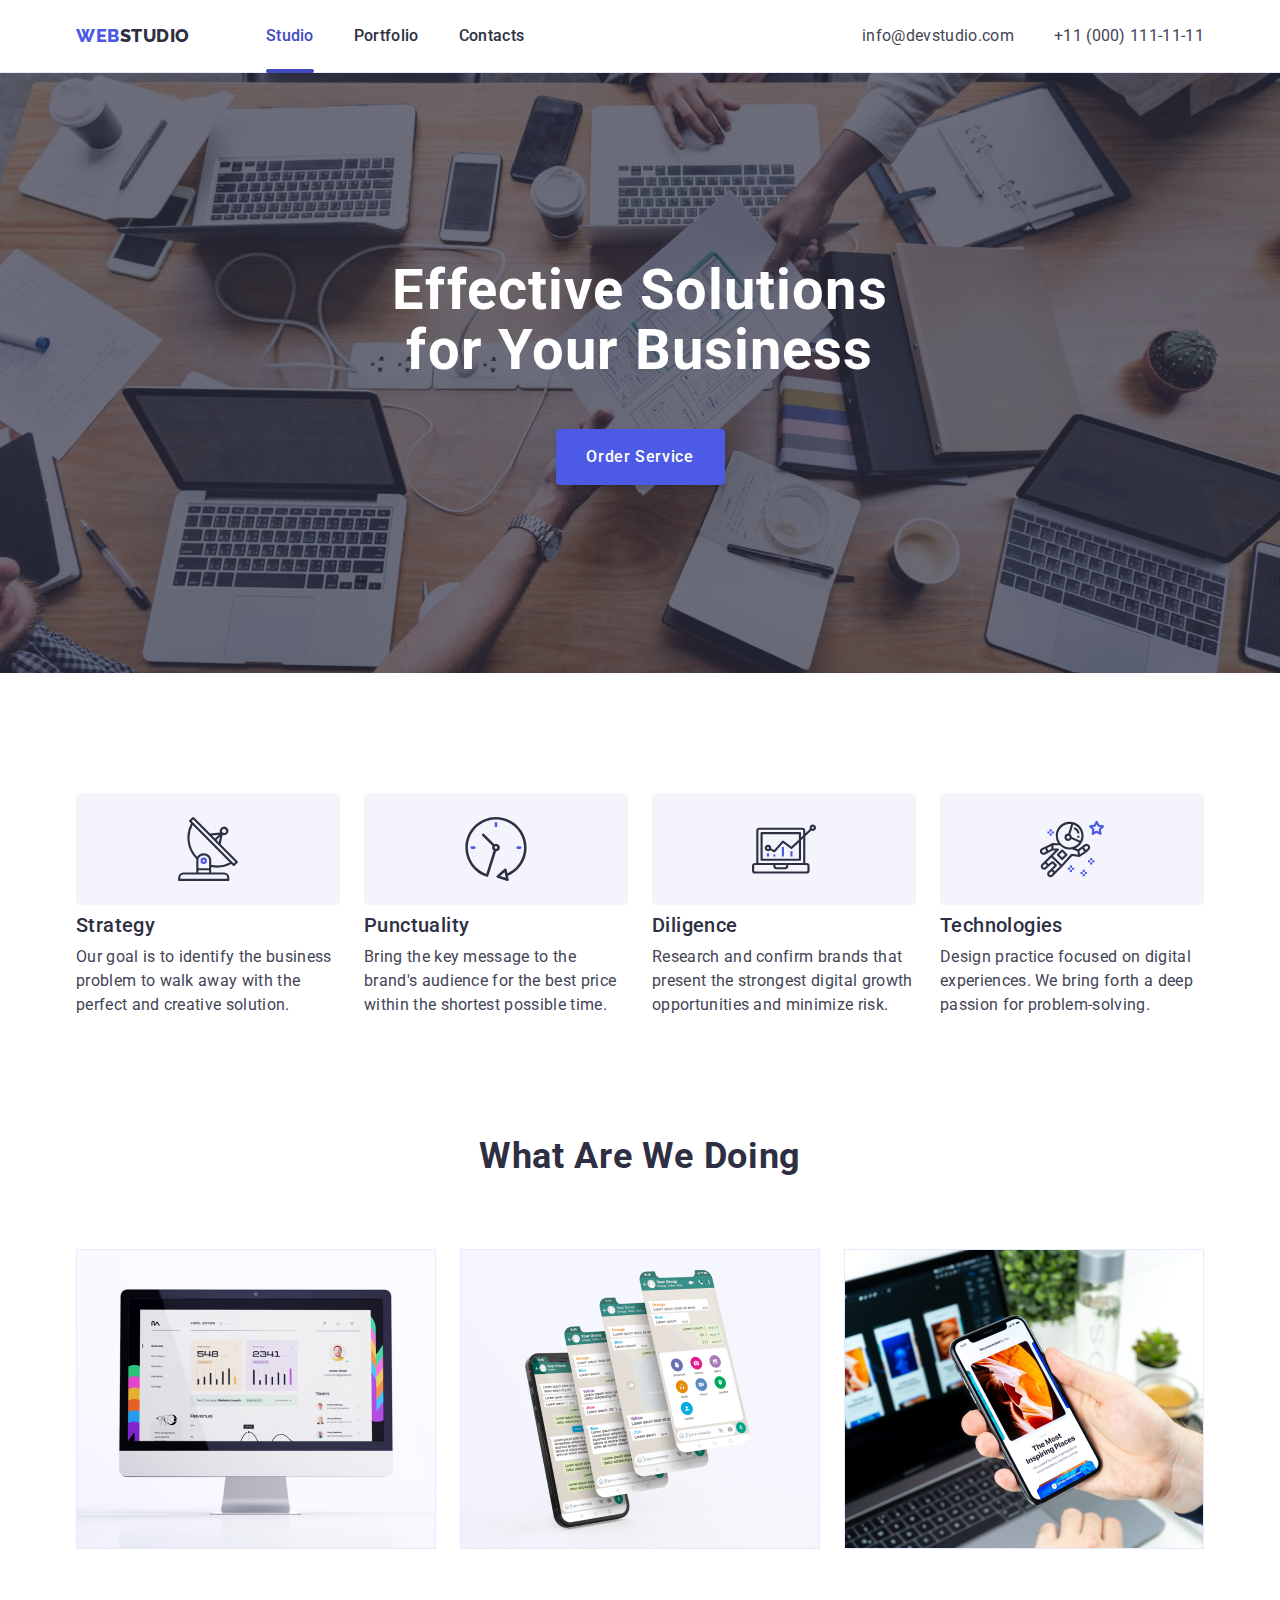
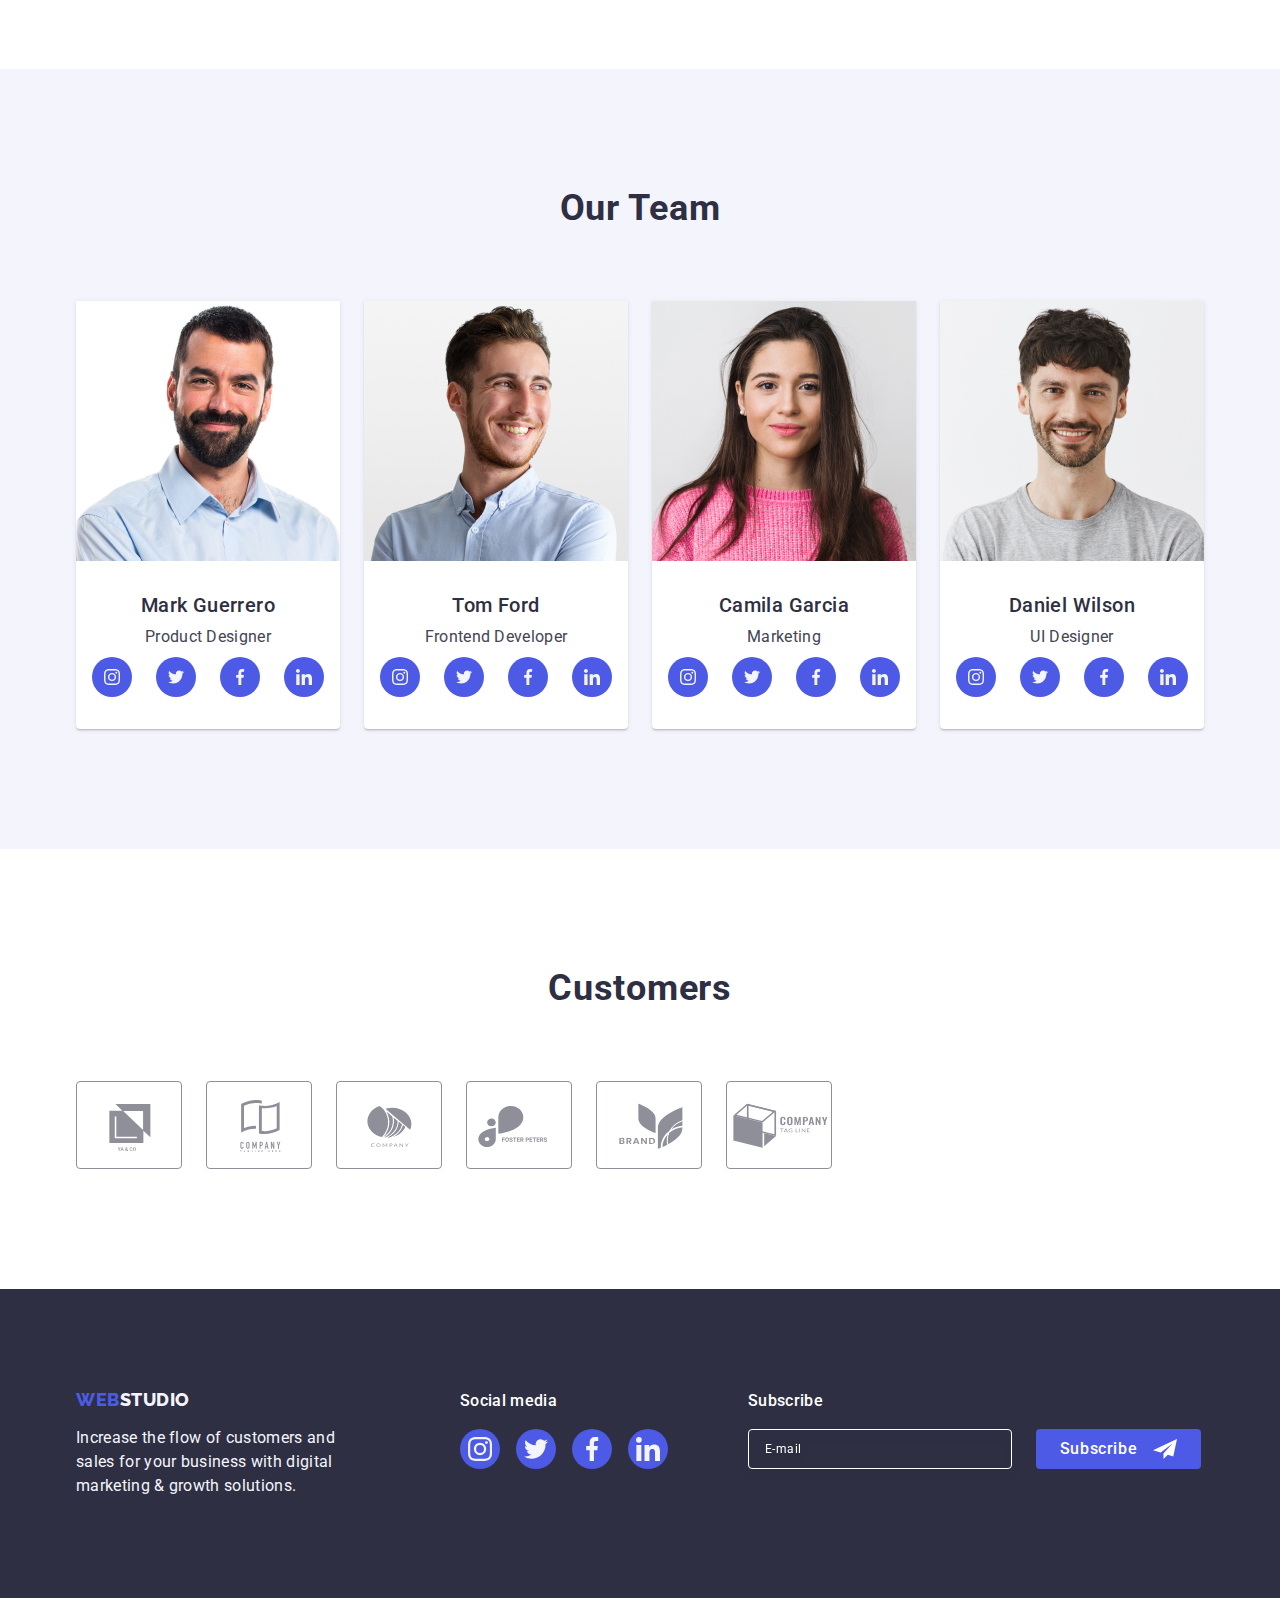
==== commit cb7adb59: "fix" ====
--- a/index.html
+++ b/index.html
@@ -378,8 +378,8 @@
       <div class="footer-form">
         <p class="footer-form-text">Subscribe</p>
         <form class="form-footer">
-          <label for="" class="footer-label">
-            <input type="email" placeholder="E-mail" class="footer-input">
+          <label for="footer-label" class="footer-label">
+            <input id="footer-label" type="email" placeholder="E-mail" name="footer-input" class="footer-input">
           </label>
           <button type="submit" class="footer-btn">Subscribe
             <svg class="footer-icon" width="24" height="24">
@@ -433,12 +433,13 @@
         </div>
         <div class="privacy-policy">
           <input type="checkbox" id="user-privacy" name="user-privacy" value="true" class="modal-checkbox visually-hidden">
-          <label for="user-privacy" class="privacy-policy-text"> I accept the terms and conditions of the
+          <label for="user-privacy" class="privacy-policy-text">
             <span class="submit">
               <svg class="check-icon" width="10" height="8">
                 <use href="./images/icons.svg#icon-submit"></use>
               </svg>
             </span>
+            I accept the terms and conditions of the
             <a href="" class="policy-text">Privacy Policy</a></label>
         </div>
         <button type="submit" class="send-btn">Send</button>
--- a/css/styles.css
+++ b/css/styles.css
@@ -422,7 +422,9 @@
 .footer-soc-link:hover, .footer-soc-link:focus {
     background-color: var(--footer-icon);
 }
-
+.footer-form {
+    padding-left: 80px;
+}
 .footer-form-text {
     margin-bottom: 16px;
     font-weight: 500;
@@ -469,6 +471,7 @@
     border-radius: 4px;
 }
 .footer-icon {
+    fill: var(--white-color);
     margin-left: 16px;
 }
 /* Fitters */
@@ -580,7 +583,7 @@
     background-color: var(--modal-color);
     box-shadow: 0px 1px 1px rgba(0, 0, 0, 0.14), 0px 1px 3px rgba(0, 0, 0, 0.12), 0px 2px 1px rgba(0, 0, 0, 0.2);
     border-radius: 4px;
-    padding: 72px 24px 24px 24px;
+    padding: 24px 24px 24px;
 }
 .backdrop.is-hidden.modal {
     transform: translate(-50%, -50%) scale(0);
@@ -626,7 +629,7 @@
     letter-spacing: 0.04em;
     color: var(--customers-color);
     display: block;
-    margin-bottom: 4px;
+    margin-bottom: 8px;
 }
 .modal-title {
     font-weight: 500;
@@ -653,10 +656,6 @@
 .modal-input:focus + .form-icon {
     fill: var(--logo-color);
 }
-.input-label span {
-    display: block;
-    margin-bottom: 4px;
-}
 .form-icon {
     position: absolute;
     left: 16px;
@@ -664,11 +663,21 @@
     transform: translateY(-50%);
     transition: fill 250ms cubic-bezier(0.4, 0, 0.2, 1);
 }
+.input-title {
+    display: block;
+    margin-bottom: 4px;
+}
 .input-wrap {
     position: relative;
 }
 .modal-comment {
     margin-bottom: 16px;
+    font-size: 12px;
+    line-height: 1.17;
+    letter-spacing: 0.04em;
+    color: var(--customers-color);
+    display: block;
+    margin-bottom: 8px;
 }
 .user-comment {
     padding-left: 16px;
@@ -678,12 +687,12 @@
     line-height: 1.17;
     letter-spacing: 0.04em;
     color: rgba(46, 47, 66, 0.4);
-    padding: 8px 16px;
     padding: 10px;
     border: 1px solid rgba(46, 47, 66, 0.4);
     border-radius: 4px;
     resize: none;
     background-color: transparent;
+    padding: 8px 16px;
     outline: transparent;
     transition: border-color 250ms cubic-bezier(0.4, 0, 0.2, 1);
 }
@@ -723,6 +732,7 @@
     fill: var(--text-color);
 }
 .send-btn {
+    margin: 0 auto;
     display: block;
     min-width: 169px;
     height: 56px;
